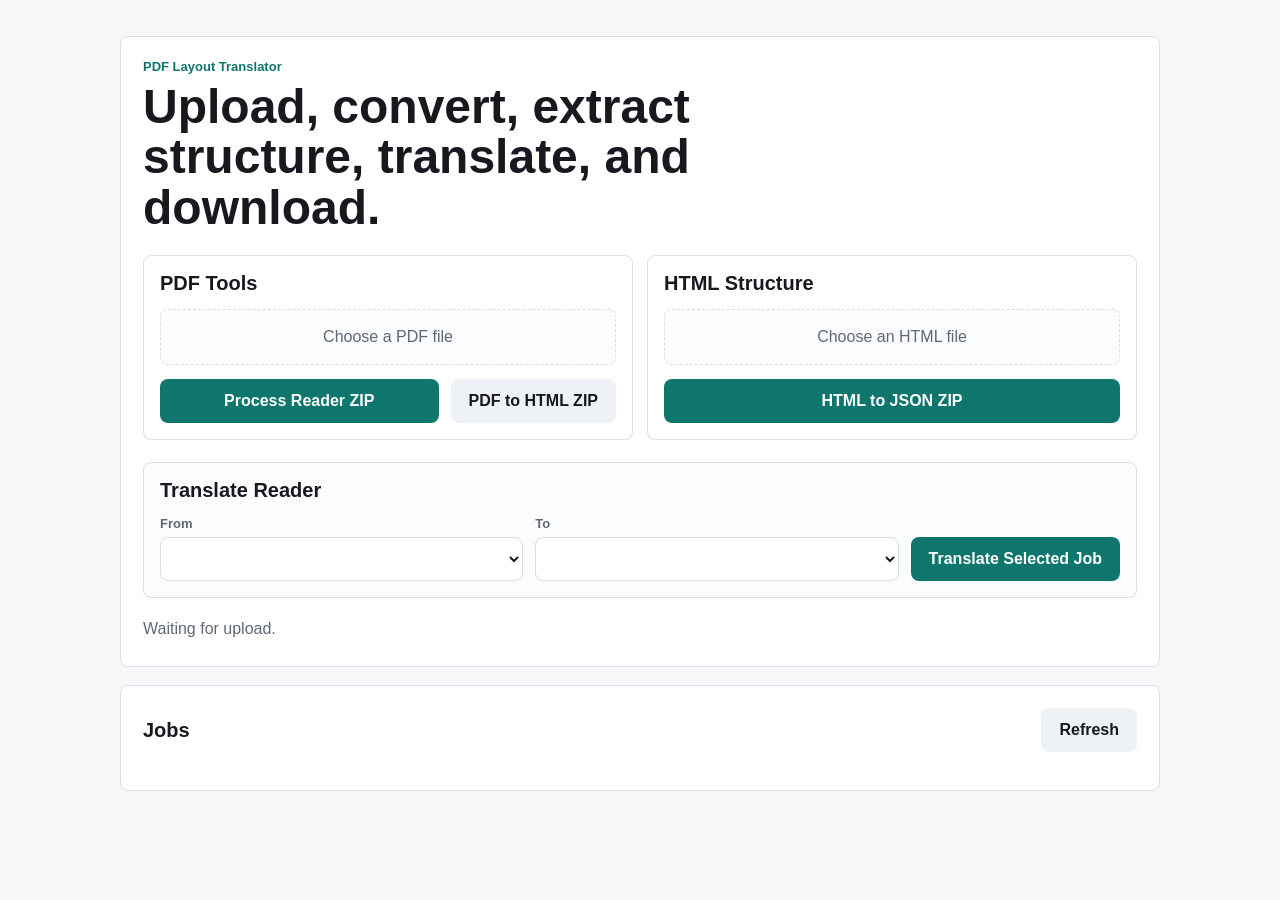
==== static/index.html @ 6acfa809 "add projet files" ====
<!doctype html>
<html lang="en">
  <head>
    <meta charset="utf-8">
    <meta name="viewport" content="width=device-width, initial-scale=1">
    <title>PDF Layout Translator</title>
    <link rel="stylesheet" href="/static/style.css">
  </head>
  <body>
    <main class="shell">
      <section class="panel upload-panel">
        <div>
          <p class="eyebrow">PDF Layout Translator</p>
          <h1>Upload, convert, extract structure, translate, and download.</h1>
        </div>

        <div class="grid two">
          <form id="pdfForm" class="tool-card">
            <h2>PDF Tools</h2>
            <label class="dropzone" for="pdfFile">
              <span id="pdfFileLabel">Choose a PDF file</span>
              <input id="pdfFile" name="file" type="file" accept="application/pdf" required>
            </label>
            <div class="actions">
              <button type="submit" data-kind="reader">Process Reader ZIP</button>
              <button type="submit" data-kind="pdf_html" class="secondary">PDF to HTML ZIP</button>
            </div>
          </form>

          <form id="htmlForm" class="tool-card">
            <h2>HTML Structure</h2>
            <label class="dropzone" for="htmlFile">
              <span id="htmlFileLabel">Choose an HTML file</span>
              <input id="htmlFile" name="file" type="file" accept=".html,.htm,text/html" required>
            </label>
            <button type="submit">HTML to JSON ZIP</button>
          </form>
        </div>

        <section class="tool-card translate-card">
          <h2>Translate Reader</h2>
          <div class="translate-row">
            <label>
              <span>From</span>
              <select id="sourceLanguage"></select>
            </label>
            <label>
              <span>To</span>
              <select id="targetLanguage"></select>
            </label>
            <button id="translateButton" type="button">Translate Selected Job</button>
          </div>
        </section>

        <div id="status" class="status" aria-live="polite">Waiting for upload.</div>
      </section>

      <section class="panel">
        <div class="section-head">
          <h2>Jobs</h2>
          <button id="refreshJobs" type="button" class="secondary">Refresh</button>
        </div>
        <div id="jobs" class="jobs"></div>
      </section>
    </main>

    <script src="/static/app.js"></script>
  </body>
</html>
---- static/style.css ----
:root {
  color-scheme: light;
  --bg: #f6f7f9;
  --surface: #ffffff;
  --text: #17191f;
  --muted: #606775;
  --line: #d9dde5;
  --accent: #0f766e;
  --accent-strong: #0b5f59;
  --danger: #b42318;
}

* {
  box-sizing: border-box;
}

body {
  margin: 0;
  min-height: 100vh;
  background: var(--bg);
  color: var(--text);
  font-family: Arial, Helvetica, sans-serif;
}

button,
input,
select {
  font: inherit;
}

.shell {
  width: min(1040px, calc(100% - 32px));
  margin: 0 auto;
  padding: 36px 0;
  display: grid;
  gap: 18px;
}

.panel {
  background: var(--surface);
  border: 1px solid var(--line);
  border-radius: 8px;
  padding: 22px;
}

.upload-panel {
  display: grid;
  gap: 22px;
}

.grid.two {
  display: grid;
  grid-template-columns: repeat(2, minmax(0, 1fr));
  gap: 14px;
}

.tool-card {
  border: 1px solid var(--line);
  border-radius: 8px;
  padding: 16px;
  display: grid;
  gap: 14px;
}

.eyebrow {
  margin: 0 0 8px;
  color: var(--accent);
  font-weight: 700;
  font-size: 13px;
}

h1,
h2 {
  margin: 0;
  letter-spacing: 0;
}

h1 {
  max-width: 760px;
  font-size: clamp(28px, 5vw, 48px);
  line-height: 1.05;
}

h2 {
  font-size: 20px;
}

.actions {
  display: grid;
  grid-template-columns: 1fr auto;
  gap: 12px;
  align-items: stretch;
}

.translate-card {
  background: #fbfcfd;
}

.translate-row {
  display: grid;
  grid-template-columns: 1fr 1fr auto;
  gap: 12px;
  align-items: end;
}

.translate-row label {
  display: grid;
  gap: 6px;
  color: var(--muted);
  font-size: 13px;
  font-weight: 700;
}

select {
  min-height: 44px;
  border: 1px solid var(--line);
  border-radius: 8px;
  background: #fff;
  color: var(--text);
  padding: 0 10px;
}

.dropzone {
  min-height: 56px;
  border: 1px dashed var(--line);
  border-radius: 8px;
  display: grid;
  place-items: center;
  color: var(--muted);
  background: #fbfcfd;
  cursor: pointer;
  padding: 12px;
}

.dropzone input {
  display: none;
}

button {
  border: 0;
  border-radius: 8px;
  background: var(--accent);
  color: #fff;
  padding: 0 18px;
  min-height: 44px;
  cursor: pointer;
  font-weight: 700;
}

button:hover {
  background: var(--accent-strong);
}

button.secondary {
  color: var(--text);
  background: #eef1f5;
}

button.secondary:hover {
  background: #e1e6ed;
}

.status {
  min-height: 24px;
  color: var(--muted);
}

.section-head,
.job {
  display: flex;
  align-items: center;
  justify-content: space-between;
  gap: 12px;
}

.jobs {
  display: grid;
  gap: 10px;
  margin-top: 16px;
}

.job {
  border: 1px solid var(--line);
  border-radius: 8px;
  padding: 14px;
  cursor: pointer;
}

.job.selected {
  border-color: var(--accent);
  box-shadow: 0 0 0 2px rgba(15, 118, 110, 0.12);
}

.job-title {
  font-weight: 700;
  word-break: break-word;
}

.job-meta {
  color: var(--muted);
  font-size: 14px;
  margin-top: 4px;
}

.job-links {
  display: flex;
  gap: 12px;
  align-items: center;
}

.job a {
  color: var(--accent);
  font-weight: 700;
  text-decoration: none;
  white-space: nowrap;
}

.error {
  color: var(--danger);
}

@media (max-width: 680px) {
  .grid.two,
  .actions,
  .translate-row,
  .job,
  .section-head {
    grid-template-columns: 1fr;
    display: grid;
  }

  button {
    width: 100%;
  }
}
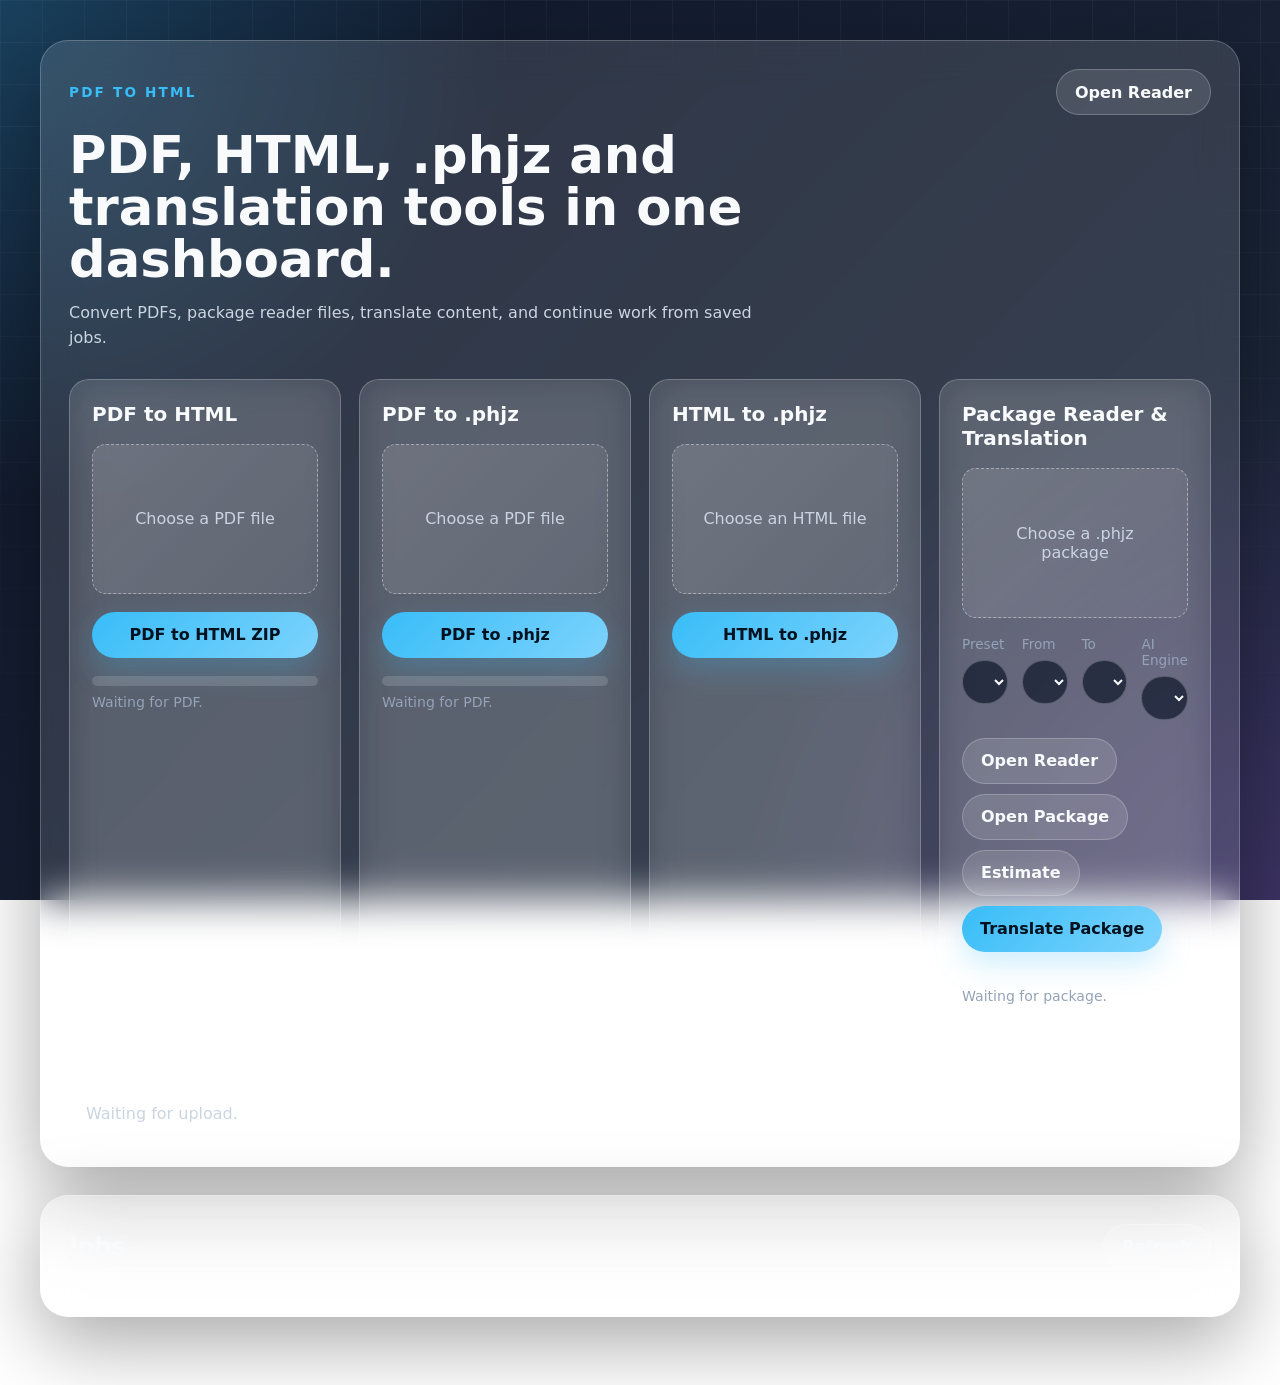
==== commit 9718b6a8: "add INDICTRANS2 , ollma support" ====
--- a/static/index.html
+++ b/static/index.html
@@ -3,55 +3,108 @@
   <head>
     <meta charset="utf-8">
     <meta name="viewport" content="width=device-width, initial-scale=1">
-    <title>PDF Layout Translator</title>
+    <title>PDF to HTML</title>
     <link rel="stylesheet" href="/static/style.css">
   </head>
   <body>
     <main class="shell">
       <section class="panel upload-panel">
-        <div>
-          <p class="eyebrow">PDF Layout Translator</p>
-          <h1>Upload, convert, extract structure, translate, and download.</h1>
-        </div>
+        <header class="hero">
+          <div class="hero-topline">
+            <p class="eyebrow">PDF to HTML</p>
+            <a class="button-link secondary compact-link" href="/reader" target="_blank" rel="noreferrer">Open Reader</a>
+          </div>
+          <h1>PDF, HTML, .phjz and translation tools in one dashboard.</h1>
+          <p class="hero-copy">Convert PDFs, package reader files, translate content, and continue work from saved jobs.</p>
+        </header>
 
-        <div class="grid two">
+        <div class="grid tools-grid">
           <form id="pdfForm" class="tool-card">
-            <h2>PDF Tools</h2>
+            <h2>PDF to HTML</h2>
             <label class="dropzone" for="pdfFile">
               <span id="pdfFileLabel">Choose a PDF file</span>
               <input id="pdfFile" name="file" type="file" accept="application/pdf" required>
             </label>
-            <div class="actions">
-              <button type="submit" data-kind="reader">Process Reader ZIP</button>
-              <button type="submit" data-kind="pdf_html" class="secondary">PDF to HTML ZIP</button>
+            <button type="submit">PDF to HTML ZIP</button>
+            <div class="inline-progress" id="pdfProgress">
+              <div class="progress"><span></span></div>
+              <span class="progress-label">Waiting for PDF.</span>
+            </div>
+          </form>
+
+          <form id="pdfPackageForm" class="tool-card">
+            <h2>PDF to .phjz</h2>
+            <label class="dropzone" for="pdfPackageFile">
+              <span id="pdfPackageFileLabel">Choose a PDF file</span>
+              <input id="pdfPackageFile" name="file" type="file" accept="application/pdf" required>
+            </label>
+            <button type="submit">PDF to .phjz</button>
+            <div class="inline-progress" id="pdfPackageProgress">
+              <div class="progress"><span></span></div>
+              <span class="progress-label">Waiting for PDF.</span>
             </div>
           </form>
 
           <form id="htmlForm" class="tool-card">
-            <h2>HTML Structure</h2>
+            <h2>HTML to .phjz</h2>
             <label class="dropzone" for="htmlFile">
               <span id="htmlFileLabel">Choose an HTML file</span>
               <input id="htmlFile" name="file" type="file" accept=".html,.htm,text/html" required>
             </label>
-            <button type="submit">HTML to JSON ZIP</button>
+            <button type="submit">HTML to .phjz</button>
           </form>
+
+          <section class="tool-card translate-card">
+            <h2>Package Reader & Translation</h2>
+            <label class="dropzone" for="translationFile">
+              <span id="translationFileLabel">Choose a .phjz package</span>
+              <input id="translationFile" name="file" type="file" accept=".phjz" required>
+            </label>
+            <div class="translate-row">
+              <label>
+                <span>Preset</span>
+                <select id="providerPreset">
+                  <option value="">Custom</option>
+                  <option value="fast-online">Fast Online</option>
+                  <option value="accurate-online">Accurate Online</option>
+                  <option value="private-offline">Private Offline</option>
+                  <option value="modern-offline">Modern Hindi Offline</option>
+                </select>
+              </label>
+              <label>
+                <span>From</span>
+                <select id="sourceLanguage"></select>
+              </label>
+              <label>
+                <span>To</span>
+                <select id="targetLanguage"></select>
+              </label>
+              <label>
+                <span>AI Engine</span>
+                <select id="translationProvider">
+                  <option value="indictrans2" selected>IndicTrans2</option>
+                  <option value="gemini">Gemini</option>
+                  <option value="google">Google</option>
+                  <option value="chatgpt">ChatGPT</option>
+                  <option value="local">Local</option>
+                </select>
+              </label>
+            </div>
+            <div class="actions">
+              <a class="button-link secondary" href="/reader" target="_blank" rel="noreferrer">Open Reader</a>
+              <button id="openPackageButton" type="button" class="secondary">Open Package</button>
+              <button id="estimateButton" type="button" class="secondary">Estimate</button>
+              <button id="translateButton" type="button">Translate Package</button>
+            </div>
+            <div class="inline-progress" id="translationProgress">
+              <div class="progress"><span></span></div>
+              <span class="progress-label">Waiting for package.</span>
+            </div>
+            <div id="translationEstimate" class="estimate-box" hidden></div>
+          </section>
         </div>
 
-        <section class="tool-card translate-card">
-          <h2>Translate Reader</h2>
-          <div class="translate-row">
-            <label>
-              <span>From</span>
-              <select id="sourceLanguage"></select>
-            </label>
-            <label>
-              <span>To</span>
-              <select id="targetLanguage"></select>
-            </label>
-            <button id="translateButton" type="button">Translate Selected Job</button>
-          </div>
-        </section>
-
+        <div id="messages" class="messages" aria-live="polite"></div>
         <div id="status" class="status" aria-live="polite">Waiting for upload.</div>
       </section>
 
--- a/static/style.css
+++ b/static/style.css
@@ -1,235 +1,476 @@
+* {
+	box-sizing: border-box;
+}
+
 :root {
-  color-scheme: light;
-  --bg: #f6f7f9;
-  --surface: #ffffff;
-  --text: #17191f;
-  --muted: #606775;
-  --line: #d9dde5;
-  --accent: #0f766e;
-  --accent-strong: #0b5f59;
-  --danger: #b42318;
-}
-
-* {
-  box-sizing: border-box;
+	--bg-1: #0f172a;
+	--bg-2: #1e293b;
+	--glass: rgba(255, 255, 255, 0.12);
+	--glass-strong: rgba(255, 255, 255, 0.18);
+	--border: rgba(255, 255, 255, 0.22);
+	--text: #f8fafc;
+	--muted: #cbd5e1;
+	--soft: #94a3b8;
+	--primary: #38bdf8;
+	--primary-dark: #0284c7;
+	--success: #22c55e;
+	--danger: #ef4444;
+	--shadow: 0 25px 80px rgba(0, 0, 0, 0.35);
+	--radius-lg: 28px;
+	--radius-md: 20px;
+	--radius-sm: 14px;
 }
 
 body {
-  margin: 0;
-  min-height: 100vh;
-  background: var(--bg);
-  color: var(--text);
-  font-family: Arial, Helvetica, sans-serif;
+	margin: 0;
+	min-height: 100vh;
+	font-family:
+		system-ui,
+		-apple-system,
+		BlinkMacSystemFont,
+		"Segoe UI",
+		sans-serif;
+	color: var(--text);
+	background: radial-gradient(circle at top left, rgba(56, 189, 248, 0.25), transparent 32%), radial-gradient(circle at bottom right, rgba(168, 85, 247, 0.22), transparent 34%), linear-gradient(135deg, var(--bg-1), var(--bg-2));
+	background-attachment: fixed;
+}
+
+body::before {
+	content: "";
+	position: fixed;
+	inset: 0;
+	pointer-events: none;
+	background-image: linear-gradient(rgba(255, 255, 255, 0.04) 1px, transparent 1px), linear-gradient(90deg, rgba(255, 255, 255, 0.04) 1px, transparent 1px);
+	background-size: 42px 42px;
+	mask-image: linear-gradient(to bottom, black, transparent);
+}
+
+.shell {
+	width: min(1200px, calc(100% - 32px));
+	margin: 0 auto;
+	padding: 40px 0;
+}
+
+.panel {
+	margin-bottom: 28px;
+	padding: 28px;
+	border: 1px solid var(--border);
+	border-radius: var(--radius-lg);
+	background: var(--glass);
+	backdrop-filter: blur(20px);
+	-webkit-backdrop-filter: blur(20px);
+	box-shadow: var(--shadow);
+}
+
+.hero {
+	display: grid;
+	gap: 14px;
+	margin-bottom: 28px;
+}
+
+.hero-topline {
+	display: flex;
+	align-items: center;
+	justify-content: space-between;
+	gap: 16px;
+}
+
+.eyebrow {
+	margin: 0;
+	color: var(--primary);
+	font-size: 0.85rem;
+	font-weight: 700;
+	letter-spacing: 0.16em;
+	text-transform: uppercase;
+}
+
+.hero h1 {
+	max-width: 820px;
+	margin: 0;
+	font-size: clamp(2.1rem, 4vw, 3.7rem);
+	line-height: 1.02;
+	letter-spacing: 0;
+}
+
+.hero-copy {
+	max-width: 700px;
+	margin: 0;
+	color: var(--muted);
+	font-size: 1rem;
+	line-height: 1.6;
+}
+
+.compact-link {
+	min-height: 40px;
+	padding: 9px 14px;
+	white-space: nowrap;
+}
+
+.grid,
+.tools-grid {
+	display: grid;
+	grid-template-columns: repeat(auto-fit, minmax(250px, 1fr));
+	gap: 18px;
+}
+
+.tool-card {
+	display: flex;
+	flex-direction: column;
+	gap: 18px;
+	min-height: 330px;
+	padding: 22px;
+	border: 1px solid var(--border);
+	border-radius: var(--radius-md);
+	background: rgba(255, 255, 255, 0.09);
+	backdrop-filter: blur(18px);
+	-webkit-backdrop-filter: blur(18px);
+	transition: 0.25s ease;
+}
+
+.tool-card:hover {
+	transform: translateY(-4px);
+	background: var(--glass-strong);
+	box-shadow: 0 18px 55px rgba(0, 0, 0, 0.28);
+}
+
+.tool-card h2 {
+	margin: 0;
+	font-size: 1.25rem;
+}
+
+.dropzone {
+	position: relative;
+	display: grid;
+	place-items: center;
+	min-height: 150px;
+	padding: 22px;
+	border: 1.5px dashed rgba(255, 255, 255, 0.4);
+	border-radius: var(--radius-sm);
+	color: var(--muted);
+	text-align: center;
+	cursor: pointer;
+	background: linear-gradient(135deg, rgba(255, 255, 255, 0.12), rgba(255, 255, 255, 0.04));
+	transition: 0.25s ease;
+}
+
+.dropzone:hover,
+.dropzone:focus-within {
+	border-color: var(--primary);
+	color: var(--text);
+	background: rgba(56, 189, 248, 0.12);
+}
+
+.dropzone input[type="file"] {
+	position: absolute;
+	inset: 0;
+	opacity: 0;
+	cursor: pointer;
 }
 
 button,
-input,
+.button-link {
+	display: inline-flex;
+	align-items: center;
+	justify-content: center;
+	min-height: 46px;
+	padding: 12px 18px;
+	border: 0;
+	border-radius: 999px;
+	color: #00111f;
+	font: inherit;
+	font-weight: 700;
+	text-decoration: none;
+	cursor: pointer;
+	background: linear-gradient(135deg, var(--primary), #7dd3fc);
+	box-shadow: 0 12px 30px rgba(56, 189, 248, 0.25);
+	transition: 0.25s ease;
+}
+
+button:hover,
+.button-link:hover {
+	transform: translateY(-2px);
+	background: linear-gradient(135deg, #7dd3fc, var(--primary));
+}
+
+button:active,
+.button-link:active {
+	transform: scale(0.98);
+}
+
+.secondary {
+	color: var(--text);
+	background: rgba(255, 255, 255, 0.12);
+	border: 1px solid var(--border);
+	box-shadow: none;
+}
+
+.secondary:hover {
+	background: rgba(255, 255, 255, 0.2);
+}
+
+.translate-row {
+	display: grid;
+	grid-template-columns: repeat(4, 1fr);
+	gap: 14px;
+}
+
+.translate-row label {
+	display: flex;
+	flex-direction: column;
+	gap: 8px;
+}
+
+.translate-row span {
+	color: var(--soft);
+	font-size: 0.85rem;
+}
+
 select {
-  font: inherit;
-}
-
-.shell {
-  width: min(1040px, calc(100% - 32px));
-  margin: 0 auto;
-  padding: 36px 0;
-  display: grid;
-  gap: 18px;
-}
-
-.panel {
-  background: var(--surface);
-  border: 1px solid var(--line);
-  border-radius: 8px;
-  padding: 22px;
-}
-
-.upload-panel {
-  display: grid;
-  gap: 22px;
-}
-
-.grid.two {
-  display: grid;
-  grid-template-columns: repeat(2, minmax(0, 1fr));
-  gap: 14px;
-}
-
-.tool-card {
-  border: 1px solid var(--line);
-  border-radius: 8px;
-  padding: 16px;
-  display: grid;
-  gap: 14px;
-}
-
-.eyebrow {
-  margin: 0 0 8px;
-  color: var(--accent);
-  font-weight: 700;
-  font-size: 13px;
-}
-
-h1,
-h2 {
-  margin: 0;
-  letter-spacing: 0;
-}
-
-h1 {
-  max-width: 760px;
-  font-size: clamp(28px, 5vw, 48px);
-  line-height: 1.05;
-}
-
-h2 {
-  font-size: 20px;
+	width: 100%;
+	min-height: 44px;
+	padding: 10px 14px;
+	border: 1px solid var(--border);
+	border-radius: 999px;
+	color: var(--text);
+	background: rgba(15, 23, 42, 0.7);
+	outline: none;
+}
+
+select:focus {
+	border-color: var(--primary);
+	box-shadow: 0 0 0 4px rgba(56, 189, 248, 0.16);
 }
 
 .actions {
-  display: grid;
-  grid-template-columns: 1fr auto;
-  gap: 12px;
-  align-items: stretch;
-}
-
-.translate-card {
-  background: #fbfcfd;
-}
-
-.translate-row {
-  display: grid;
-  grid-template-columns: 1fr 1fr auto;
-  gap: 12px;
-  align-items: end;
-}
-
-.translate-row label {
-  display: grid;
-  gap: 6px;
-  color: var(--muted);
-  font-size: 13px;
-  font-weight: 700;
-}
-
-select {
-  min-height: 44px;
-  border: 1px solid var(--line);
-  border-radius: 8px;
-  background: #fff;
-  color: var(--text);
-  padding: 0 10px;
-}
-
-.dropzone {
-  min-height: 56px;
-  border: 1px dashed var(--line);
-  border-radius: 8px;
-  display: grid;
-  place-items: center;
-  color: var(--muted);
-  background: #fbfcfd;
-  cursor: pointer;
-  padding: 12px;
-}
-
-.dropzone input {
-  display: none;
-}
-
-button {
-  border: 0;
-  border-radius: 8px;
-  background: var(--accent);
-  color: #fff;
-  padding: 0 18px;
-  min-height: 44px;
-  cursor: pointer;
-  font-weight: 700;
-}
-
-button:hover {
-  background: var(--accent-strong);
-}
-
-button.secondary {
-  color: var(--text);
-  background: #eef1f5;
-}
-
-button.secondary:hover {
-  background: #e1e6ed;
-}
-
+	display: flex;
+	flex-wrap: wrap;
+	gap: 10px;
+	margin-top: auto;
+}
+
+.inline-progress {
+	display: flex;
+	flex-direction: column;
+	gap: 8px;
+}
+
+.progress {
+	width: 100%;
+	height: 10px;
+	overflow: hidden;
+	border-radius: 999px;
+	background: rgba(255, 255, 255, 0.14);
+}
+
+.progress span {
+	display: block;
+	width: 0%;
+	height: 100%;
+	border-radius: inherit;
+	background: linear-gradient(90deg, var(--primary), var(--success));
+	transition: width 0.3s ease;
+}
+
+.progress-label {
+	color: var(--soft);
+	font-size: 0.88rem;
+}
+
+.estimate-box {
+	display: grid;
+	gap: 6px;
+	padding: 12px;
+	border: 1px solid var(--border);
+	border-radius: var(--radius-sm);
+	color: var(--muted);
+	background: rgba(255, 255, 255, 0.08);
+	font-size: 0.9rem;
+}
+
+.estimate-box strong {
+	color: var(--text);
+}
+
+.messages {
+	display: grid;
+	gap: 10px;
+	margin-top: 18px;
+}
+
+.message,
 .status {
-  min-height: 24px;
-  color: var(--muted);
-}
-
-.section-head,
+	margin-top: 18px;
+	padding: 14px 16px;
+	border: 1px solid var(--border);
+	border-radius: var(--radius-sm);
+	color: var(--muted);
+	background: rgba(255, 255, 255, 0.08);
+}
+
+.messages:empty {
+	display: none;
+}
+
+.message {
+	margin-top: 0;
+	border-left: 5px solid var(--primary);
+	color: var(--text);
+	background: rgba(255, 255, 255, 0.1);
+}
+
+.message.success {
+	border-left-color: var(--success);
+	background: rgba(34, 197, 94, 0.14);
+}
+
+.message.info {
+	border-left-color: var(--primary);
+	background: rgba(56, 189, 248, 0.14);
+}
+
+.message.warning {
+	border-left-color: #f59e0b;
+	background: rgba(245, 158, 11, 0.16);
+}
+
+.message.error {
+	border-left-color: var(--danger);
+	background: rgba(239, 68, 68, 0.15);
+}
+
+.section-head {
+	display: flex;
+	align-items: center;
+	justify-content: space-between;
+	gap: 16px;
+	margin-bottom: 18px;
+}
+
+.section-head h2 {
+	margin: 0;
+}
+
+.jobs {
+	display: grid;
+	gap: 12px;
+}
+
 .job {
-  display: flex;
-  align-items: center;
-  justify-content: space-between;
-  gap: 12px;
-}
-
-.jobs {
-  display: grid;
-  gap: 10px;
-  margin-top: 16px;
-}
-
-.job {
-  border: 1px solid var(--line);
-  border-radius: 8px;
-  padding: 14px;
-  cursor: pointer;
-}
-
-.job.selected {
-  border-color: var(--accent);
-  box-shadow: 0 0 0 2px rgba(15, 118, 110, 0.12);
-}
-
-.job-title {
-  font-weight: 700;
-  word-break: break-word;
-}
-
-.job-meta {
-  color: var(--muted);
-  font-size: 14px;
-  margin-top: 4px;
+	display: grid;
+	grid-template-columns: minmax(0, 1fr) auto;
+	gap: 14px;
+	align-items: center;
+	padding: 16px;
+	border: 1px solid var(--border);
+	border-radius: var(--radius-sm);
+	background: rgba(255, 255, 255, 0.08);
 }
 
 .job-links {
-  display: flex;
-  gap: 12px;
-  align-items: center;
-}
-
-.job a {
-  color: var(--accent);
-  font-weight: 700;
-  text-decoration: none;
-  white-space: nowrap;
-}
-
-.error {
-  color: var(--danger);
-}
-
-@media (max-width: 680px) {
-  .grid.two,
-  .actions,
-  .translate-row,
-  .job,
-  .section-head {
-    grid-template-columns: 1fr;
-    display: grid;
-  }
-
-  button {
-    width: 100%;
-  }
-}
+	display: flex;
+	flex-wrap: wrap;
+	gap: 8px;
+	justify-content: flex-end;
+}
+
+.job-links a,
+.job-links button {
+	min-height: 36px;
+	padding: 8px 12px;
+	border-radius: 999px;
+}
+
+.empty-state {
+	margin: 0;
+	padding: 22px;
+	border: 1px dashed var(--border);
+	border-radius: var(--radius-sm);
+	color: var(--soft);
+	text-align: center;
+	background: rgba(255, 255, 255, 0.06);
+}
+
+/* JS से job card add करोगे तो यह style काम आएगी */
+.job-card {
+	padding: 16px;
+	border: 1px solid var(--border);
+	border-radius: var(--radius-sm);
+	background: rgba(255, 255, 255, 0.09);
+}
+
+.job-card h3 {
+	margin: 0 0 6px;
+}
+
+.job-card p {
+	margin: 0;
+	color: var(--muted);
+}
+
+/* Responsive */
+@media (max-width: 980px) {
+	.grid,
+	.tools-grid {
+		grid-template-columns: 1fr;
+	}
+
+	.tool-card {
+		min-height: auto;
+	}
+}
+
+@media (max-width: 620px) {
+	.shell {
+		width: min(100% - 20px, 1200px);
+		padding: 20px 0;
+	}
+
+	.panel {
+		padding: 18px;
+		border-radius: 22px;
+	}
+
+	.hero h1 {
+		font-size: 2rem;
+		line-height: 1.1;
+	}
+
+	.hero-topline {
+		align-items: flex-start;
+		flex-direction: column;
+	}
+
+	.compact-link {
+		width: auto;
+	}
+
+	.translate-row {
+		grid-template-columns: 1fr;
+	}
+
+	.actions {
+		flex-direction: column;
+	}
+
+	button,
+	.button-link {
+		width: 100%;
+	}
+
+	.hero .compact-link {
+		width: auto;
+	}
+
+	.section-head {
+		align-items: stretch;
+		flex-direction: column;
+	}
+
+	.job {
+		grid-template-columns: 1fr;
+	}
+
+	.job-links {
+		justify-content: stretch;
+	}
+}
